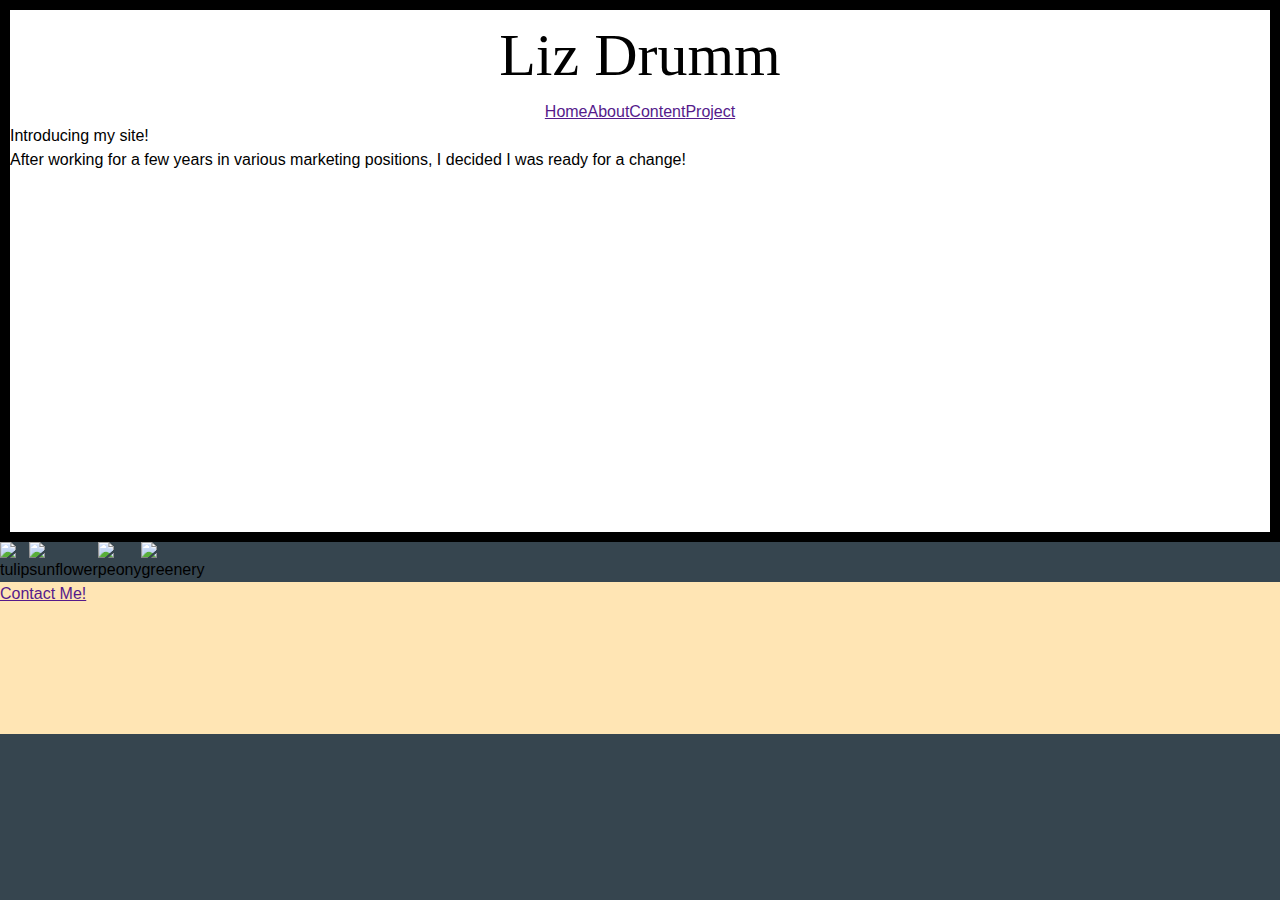
==== index.html @ a087dfec "Still building" ====
<!DOCTYPE html>
<html lang="en">
<head>
    <meta charset="UTF-8">
    <meta name="viewport" content="width=device-width, initial-scale=1.0">
    <title>Document</title>
    <link rel= "stylesheet" href ="style/index.css">

</head>
<body>
<header>
    <h1>
Liz Drumm
    </h1>
    <nav class="nav">
        <a href class = "home"> Home</a>
        <a href class = "about">About</a>
        <a href class= "content">Content</a>
        <a href class= "project">Project</a>
    </nav>
    <div class = "headerbox">
</div>
    <h2>
        Introducing my site!
    </h2>
    <p class = "into">
        After working for a few years in various marketing positions, I decided I was ready for a change!
    </p>
</div>
<div class = "toppic">
</div>
</header>

<section class = "pics">
  
    <img src= "https://image.flaticon.com/icons/svg/2918/2918004.svg" alt ="tulip">
    <img src = "https://image.flaticon.com/icons/svg/862/862857.svg" alt ="sunflower">
    <img src= "https://image.flaticon.com/icons/svg/2897/2897276.svg" alt = "peony">
    <img src ="https://image.flaticon.com/icons/svg/3090/3090490.svg" alt = "greenery">

    
</section>
<footer>

    <nav class = "socialmedia">

    </nav>
<a href class ="contact">Contact Me!</a>
</footer>
    
</body>
</html>
---- style/index.css ----
/* Add CSS styling here */

html, body, div, span, applet, object, iframe,
h1, h2, h3, h4, h5, h6, p, blockquote, pre,
a, abbr, acronym, address, big, cite, code,
del, dfn, em, img, ins, kbd, q, s, samp,
small, strike, strong, sub, sup, tt, var,
b, u, i, center,
dl, dt, dd, ol, ul, li,
fieldset, form, label, legend,
table, caption, tbody, tfoot, thead, tr, th, td,
article, aside, canvas, details, embed, 
figure, figcaption, footer, header, hgroup, 
menu, nav, output, ruby, section, summary,
time, mark, audio, video {
	margin: 0;
	padding: 0;
	border: 0;
	font-size: 100%;
	font: inherit;
	vertical-align: baseline;
}

*{
    box-sizing:border-box;
}

html{
    font-size:62.5%; 
  }

body{ 
      font-size:1.6rem;
      font-family:Arial, Helvetica, sans-serif;
      line-height: 1.5;
      background:#36454F;
  }

header{
    background:white;
    border: 10px solid black;
}

h1{
    font-family:'Times New Roman', Times, serif;
    font-size: 6rem;
    text-align: center;
}

   nav {
        display:flex;
        justify-content: center;
      }

.toppic{
    height:40vh;
    background-image: url(https://images.unsplash.com/photo-1571413666114-1e5d1f2bad15?ixlib=rb-1.2.1&ixid=eyJhcHBfaWQiOjEyMDd9&auto=format&fit=crop&w=1504&q=80);
    background-size: cover;
    background-position:center bottom;
    width:100%;
}

section{
    width: 10%
}

.pics{
    display:flex;
    justify-content: left;
    
  }


footer{
    background-color:#FFE5B4;
    padding-bottom: 10%;
}
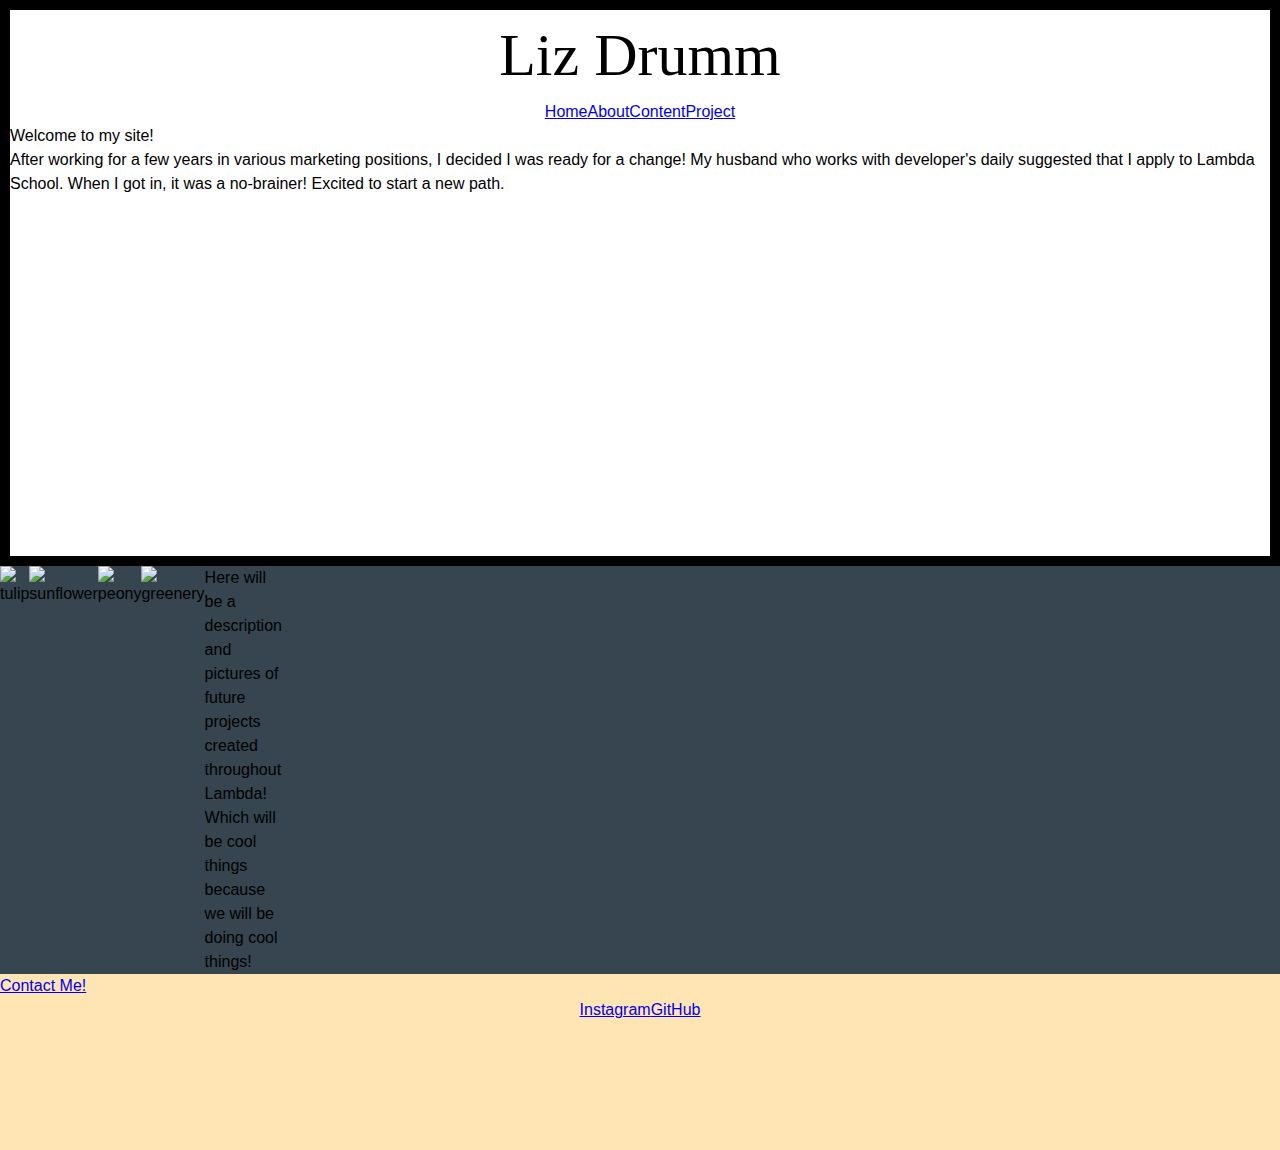
==== commit 1ee618ef: "edits to css" ====
--- a/index.html
+++ b/index.html
@@ -12,40 +12,46 @@
     <h1>
 Liz Drumm
     </h1>
-    <nav class="nav">
-        <a href class = "home"> Home</a>
-        <a href class = "about">About</a>
-        <a href class= "content">Content</a>
-        <a href class= "project">Project</a>
+    <nav class ="nav">
+        <a href ="index.html" class = "home"> Home</a>
+        <a href ="about.html"class = "about">About</a>
+        <a href ="content.html"class= "content">Content</a>
+        <a href ="projects.html"class= "project">Project</a>
+
+        
     </nav>
     <div class = "headerbox">
 </div>
     <h2>
-        Introducing my site!
+        Welcome to my site!
     </h2>
-    <p class = "into">
-        After working for a few years in various marketing positions, I decided I was ready for a change!
+    <div class = "intro">
+    <p class = "why">
+        After working for a few years in various marketing positions, I decided I was ready for a change! My husband who works with developer's daily suggested that I apply to Lambda School. When I got in, it was a no-brainer! Excited to start a new path.
     </p>
+</div>
 </div>
 <div class = "toppic">
 </div>
 </header>
 
 <section class = "pics">
-  
-    <img src= "https://image.flaticon.com/icons/svg/2918/2918004.svg" alt ="tulip">
+    <img src = "https://image.flaticon.com/icons/svg/2918/2918004.svg" alt ="tulip">
     <img src = "https://image.flaticon.com/icons/svg/862/862857.svg" alt ="sunflower">
-    <img src= "https://image.flaticon.com/icons/svg/2897/2897276.svg" alt = "peony">
+    <img src = "https://image.flaticon.com/icons/svg/2897/2897276.svg" alt = "peony">
     <img src ="https://image.flaticon.com/icons/svg/3090/3090490.svg" alt = "greenery">
-
-    
+    <p> Here will be a description and pictures of future projects <br>
+    created throughout Lambda! Which will be cool things because we will be <br> doing cool things! </p>
 </section>
 <footer>
-
+    <a href ="contact.html"class ="contact">Contact Me!</a>
     <nav class = "socialmedia">
+        <a href ="https://www.instagram.com/lizdparry/"class ="insta">Instagram</a> 
+        <a href = "www.github.com" class = "github">GitHub</a>
 
     </nav>
-<a href class ="contact">Contact Me!</a>
+    
+
 </footer>
     
 </body>
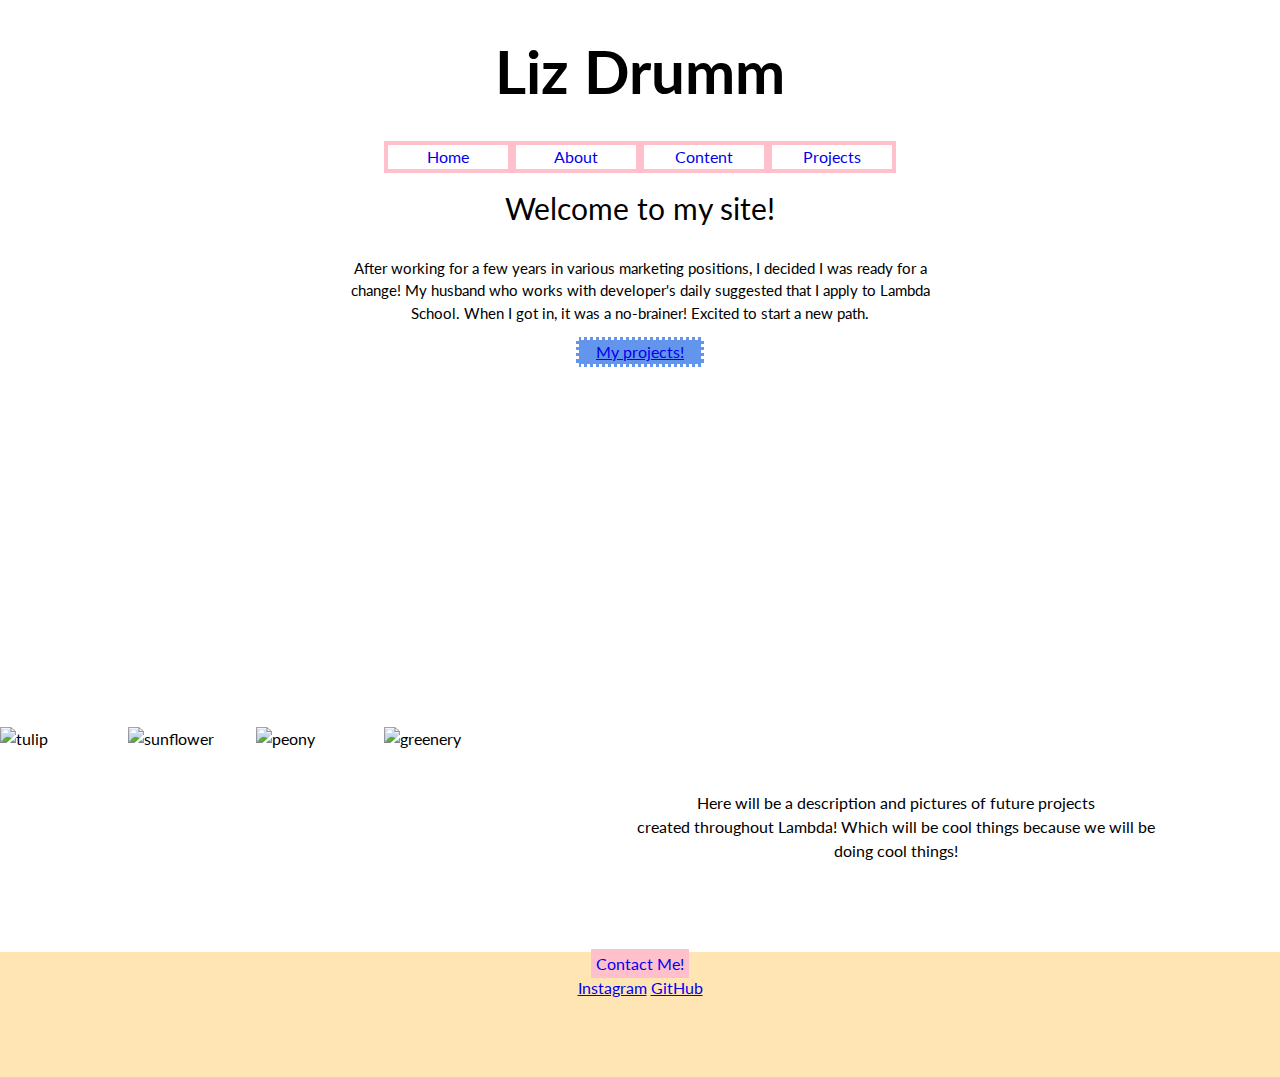
==== commit 792d713b: "More edits" ====
--- a/index.html
+++ b/index.html
@@ -1,58 +1,56 @@
-<!DOCTYPE html>
-<html lang="en">
-<head>
-    <meta charset="UTF-8">
-    <meta name="viewport" content="width=device-width, initial-scale=1.0">
-    <title>Document</title>
-    <link rel= "stylesheet" href ="style/index.css">
+    <!DOCTYPE html>
+    <html lang="en">
+    <head>
+        <meta charset="UTF-8">
+        <meta name="viewport" content="width=device-width, initial-scale=1.0">
+        <title>Document</title>
+        <link rel= "stylesheet" href ="style/index.css">
 
-</head>
-<body>
-<header>
-    <h1>
-Liz Drumm
-    </h1>
-    <nav class ="nav">
-        <a href ="index.html" class = "home"> Home</a>
-        <a href ="about.html"class = "about">About</a>
-        <a href ="content.html"class= "content">Content</a>
-        <a href ="projects.html"class= "project">Project</a>
+    </head>
+    <body>
+    <header>
+        <h1>
+    Liz Drumm
+        </h1>
+        <nav class ="nav">
+            <a href ="index.html" class = "home"> Home</a>
+            <a href ="about.html"class = "about">About</a>
+            <a href ="content.html"class= "content">Content</a>
+            <a href ="projects.html"class= "project">Projects</a>
+        </nav>
+        <div class = "headerbox">
+    </div>
+        <h2>
+            Welcome to my site!
+        </h2>
+        <div class = "intro">
+        <p class = "why">
+            After working for a few years in various marketing positions, I decided I was ready for a change! My husband who works with developer's daily suggested that I apply to Lambda School. When I got in, it was a no-brainer! Excited to start a new path.
+        </div>
+        </p>
+        <div class= "linktoprojects">
+        <a href ="projects.html"class ="project">My projects!</a>
 
-        
-    </nav>
-    <div class = "headerbox">
-</div>
-    <h2>
-        Welcome to my site!
-    </h2>
-    <div class = "intro">
-    <p class = "why">
-        After working for a few years in various marketing positions, I decided I was ready for a change! My husband who works with developer's daily suggested that I apply to Lambda School. When I got in, it was a no-brainer! Excited to start a new path.
-    </p>
-</div>
-</div>
-<div class = "toppic">
-</div>
-</header>
+    </div>
+    <div class = "toppic">
+    </div>
+    </header>
 
-<section class = "pics">
-    <img src = "https://image.flaticon.com/icons/svg/2918/2918004.svg" alt ="tulip">
-    <img src = "https://image.flaticon.com/icons/svg/862/862857.svg" alt ="sunflower">
-    <img src = "https://image.flaticon.com/icons/svg/2897/2897276.svg" alt = "peony">
-    <img src ="https://image.flaticon.com/icons/svg/3090/3090490.svg" alt = "greenery">
-    <p> Here will be a description and pictures of future projects <br>
-    created throughout Lambda! Which will be cool things because we will be <br> doing cool things! </p>
-</section>
-<footer>
-    <a href ="contact.html"class ="contact">Contact Me!</a>
-    <nav class = "socialmedia">
-        <a href ="https://www.instagram.com/lizdparry/"class ="insta">Instagram</a> 
-        <a href = "www.github.com" class = "github">GitHub</a>
+    <section class = "pics">
+        <img src = "https://image.flaticon.com/icons/svg/2918/2918004.svg" alt ="tulip">
+        <img src = "https://image.flaticon.com/icons/svg/862/862857.svg" alt ="sunflower">
+        <img src = "https://image.flaticon.com/icons/svg/2897/2897276.svg" alt = "peony">
+        <img src ="https://image.flaticon.com/icons/svg/3090/3090490.svg" alt = "greenery">
+        <p> Here will be a description and pictures of future projects <br>
+        created throughout Lambda! Which will be cool things because we will be <br> doing cool things! </p>
+    </section>
+    <footer>
+        <a href ="contact.html"class ="contact">Contact Me!</a>
+        <nav class = "socialmedia">
+            <a href ="https://www.instagram.com/lizdparry/"class ="insta">Instagram</a> 
+            <a href = "www.github.com" class = "github">GitHub</a>
 
-    </nav>
-    
-
-</footer>
-    
-</body>
-</html>+        </nav>
+    </footer>
+    </body>
+    </html>--- a/style/index.css
+++ b/style/index.css
@@ -1,4 +1,7 @@
 /* Add CSS styling here */
+
+@import url('https://fonts.googleapis.com/css2?family=Lato:wght@100;300&display=swap');
+
 
 html, body, div, span, applet, object, iframe,
 h1, h2, h3, h4, h5, h6, p, blockquote, pre,
@@ -31,26 +34,63 @@
 
 body{ 
       font-size:1.6rem;
-      font-family:Arial, Helvetica, sans-serif;
+      font-family:'lato';
       line-height: 1.5;
       background:#36454F;
   }
 
-header{
+  header{
     background:white;
-    border: 10px solid black;
+    
 }
 
 h1{
-    font-family:'Times New Roman', Times, serif;
+    font-family:'lato';
+    font-weight: bold;
     font-size: 6rem;
     text-align: center;
+    padding:2%;
+   
+   
 }
 
-   nav {
-        display:flex;
-        justify-content: center;
+.nav{
+    display:flex;
+    justify-content: center;
       }
+
+.nav a{
+    border: 4px solid pink;
+        text-decoration: none;
+        width:10%;
+        text-align: center;
+       }
+
+h2{
+    text-align:center;
+    font-size: 3rem;
+    padding:1%;
+    
+} 
+
+.why{
+    text-align:center;
+    font-size: 1.5rem;
+    width:50%;
+    margin: 0 auto;
+    padding: 1%;
+  
+}
+.linktoprojects{
+background-color:cornflowerblue;
+margin: 0 auto;
+border: 3px dotted white;
+width: 10%;
+text-decoration: none;
+color:white;
+text-align:center;
+    
+}
 
 .toppic{
     height:40vh;
@@ -60,18 +100,43 @@
     width:100%;
 }
 
-section{
-    width: 10%
-}
+
 
 .pics{
     display:flex;
-    justify-content: left;
+    justify-content: flex-start;
+    width:100%;
+    background:white;
+   
+  }
+
+  .pics p{
+      text-align:center;
+      margin: 0 auto;
+      padding-top: 5%; 
     
   }
+
+  .pics img{
+    width: 10%; 
+    height: 25vh;
+    padding: 0;
+    }
 
 
 footer{
     background-color:#FFE5B4;
-    padding-bottom: 10%;
-}+    padding-bottom: 6%;
+    text-align:center;   
+    
+}
+
+.contact{
+    text-decoration: none;
+    border: 5px solid pink;
+    background: pink;
+    margin: 0 auto;
+    width:40%;
+   
+}
+
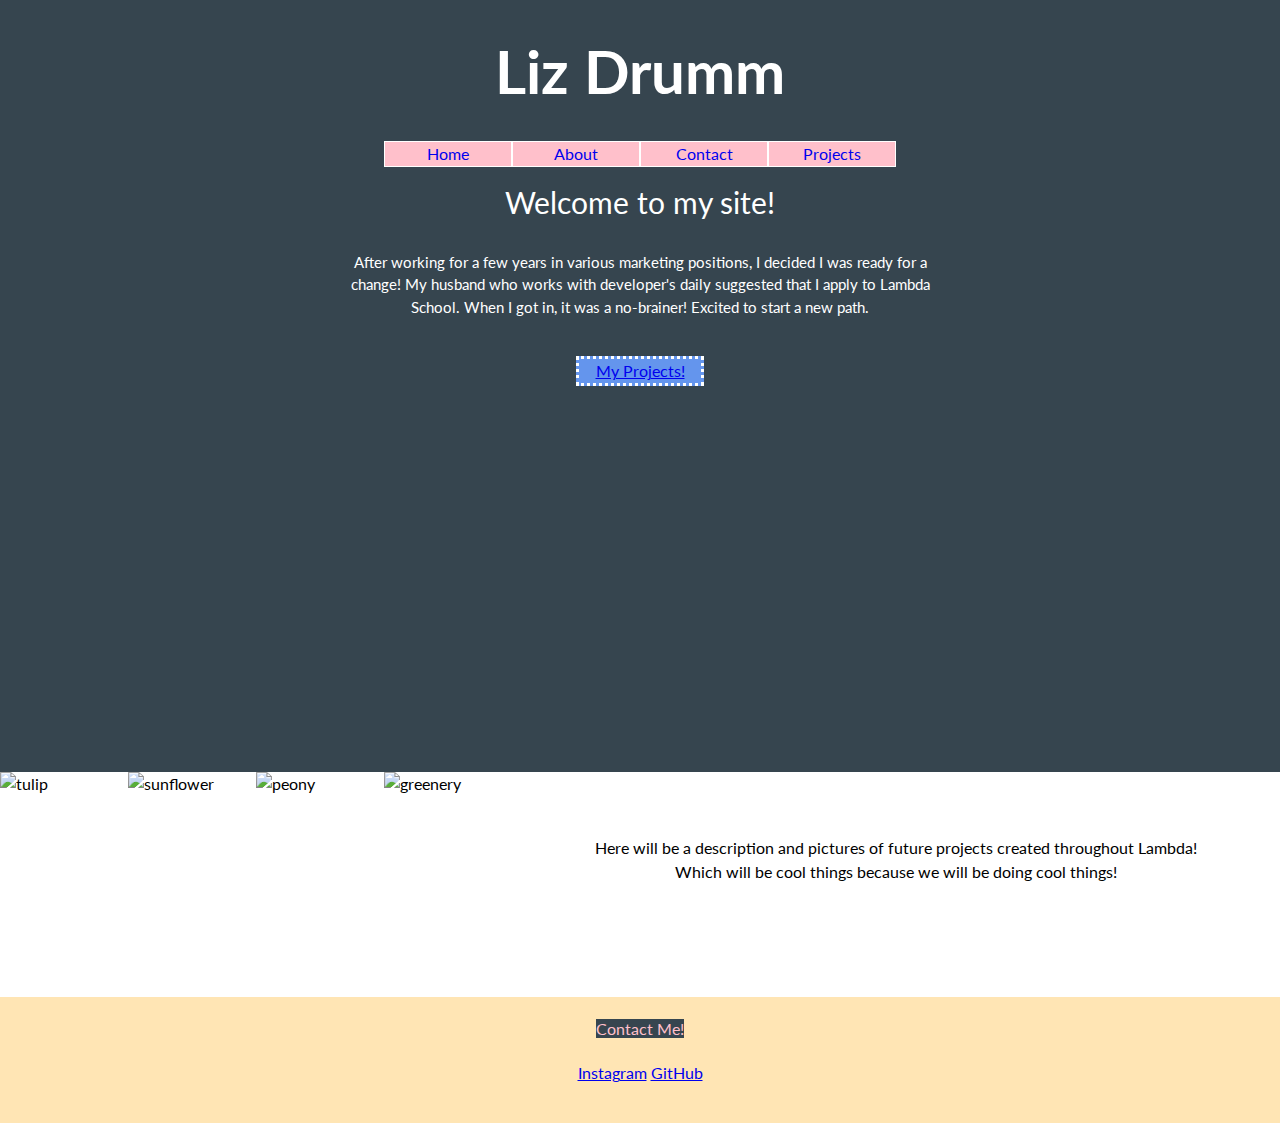
==== commit db0a2d74: "Added media queries and working on accessibility" ====
--- a/index.html
+++ b/index.html
@@ -15,7 +15,7 @@
         <nav class ="nav">
             <a href ="index.html" class = "home"> Home</a>
             <a href ="about.html"class = "about">About</a>
-            <a href ="content.html"class= "content">Content</a>
+            <a href ="contact.html"class= "contact1">Contact</a>
             <a href ="projects.html"class= "project">Projects</a>
         </nav>
         <div class = "headerbox">
@@ -29,10 +29,10 @@
         </div>
         </p>
         <div class= "linktoprojects">
-        <a href ="projects.html"class ="project">My projects!</a>
+        <a href ="projects.html"class ="project">My Projects!</a>
 
     </div>
-    <div class = "toppic">
+    <div class = "toppic" alt= "field-of-flowers";>
     </div>
     </header>
 
@@ -41,15 +41,15 @@
         <img src = "https://image.flaticon.com/icons/svg/862/862857.svg" alt ="sunflower">
         <img src = "https://image.flaticon.com/icons/svg/2897/2897276.svg" alt = "peony">
         <img src ="https://image.flaticon.com/icons/svg/3090/3090490.svg" alt = "greenery">
-        <p> Here will be a description and pictures of future projects <br>
-        created throughout Lambda! Which will be cool things because we will be <br> doing cool things! </p>
+        <p> Here will be a description and pictures of future projects 
+        created throughout Lambda! <br> Which will be cool things because we will be doing cool things! </p>
     </section>
+
     <footer>
         <a href ="contact.html"class ="contact">Contact Me!</a>
         <nav class = "socialmedia">
             <a href ="https://www.instagram.com/lizdparry/"class ="insta">Instagram</a> 
             <a href = "www.github.com" class = "github">GitHub</a>
-
         </nav>
     </footer>
     </body>
--- a/style/index.css
+++ b/style/index.css
@@ -24,119 +24,180 @@
 	vertical-align: baseline;
 }
 
-*{
-    box-sizing:border-box;
-}
-
-html{
-    font-size:62.5%; 
-  }
-
-body{ 
-      font-size:1.6rem;
-      font-family:'lato';
-      line-height: 1.5;
-      background:#36454F;
-  }
-
-  header{
-    background:white;
-    
-}
-
-h1{
-    font-family:'lato';
-    font-weight: bold;
-    font-size: 6rem;
-    text-align: center;
-    padding:2%;
-   
-   
-}
-
-.nav{
-    display:flex;
-    justify-content: center;
+    *{
+        box-sizing:border-box;
+    }
+
+    html{
+        font-size:62.5%; 
+    }
+
+    body{ 
+        font-size:1.6rem;
+        font-family:'lato';
+        line-height: 1.5;
+    }
+
+    header{
+        background:#36454F;
+
+    }
+
+    h1{
+        font-family:'lato';
+        font-weight: bold;
+        font-size: 6rem;
+        text-align: center;
+        padding:2%;
+        color:white;
+    
+    }
+
+    .nav{
+        display:flex;
+        justify-content: center;
+    }
+
+    .nav a{
+        border: 1px solid white;
+            text-decoration: none;
+            width:10%;
+            text-align: center;
+            background-color:pink;
+    }
+
+    h2{
+        text-align:center;
+        font-size: 3rem;
+        padding:1%; 
+        color:white;
+    } 
+
+    .why{
+        text-align:center;
+        font-size: 1.5rem;
+        width:50%;
+        margin: 0 auto;
+        padding: 1%;
+        color:white;
+    }
+
+    .linktoprojects{
+    background-color:cornflowerblue;
+    margin: 2% auto;
+    border: 3px dotted white;
+    width: 10%;
+    text-align:center;
+    }
+
+    .toppic{
+        height:40vh;
+        background-image: url(https://images.unsplash.com/photo-1571413666114-1e5d1f2bad15?ixlib=rb-1.2.1&ixid=eyJhcHBfaWQiOjEyMDd9&auto=format&fit=crop&w=1504&q=80);
+        background-size: cover;
+        background-position:center bottom;
+        width:100%;
+    }
+
+    .pics{
+        display:flex;
+        justify-content: flex-start;
+        width:100%;
+        background:white;
+    }
+
+    .pics p{
+        text-align:center;
+        margin: 0 auto;
+        padding-top: 5%; 
+    }
+
+    .pics img{
+        width: 10%; 
+        height: 25vh;
+        padding: 0;
+        display:flex;
+    
+    }
+
+
+    footer{
+        background-color:#FFE5B4;
+        padding-bottom: 3%;
+        text-align:center;   
+        
+    }
+
+    .contact{
+        text-decoration: none;
+        color:pink;
+        background:#36454F;
+        margin: 0 auto;
+        width:60%;
+        line-height: 4;
+        margin-bottom:0;
+    
+    }
+
+ /*media queries */
+
+ @media(max-width:800px){
+
+.toppic{
+    height:25vh;
+}
+.linktoprojects{
+    width:15%;
+}
+
+.pics p{
+    width:35%;
+    margin-bottom: 1%;
+    padding: 2%;
+}
+
+.pics img{
+    width:15%;
+}
+ }
+
+ @media(max-width:500px){
+
+    .nav{
+        flex-direction:column;
+          align-items:center;
+    }
+
+    .nav a {
+        width:20%;
+    }
+    .why{
+        width:70%;
+        margin-bottom: 2%;
+    }
+
+    .linktoprojects{
+        display:none;
+    }
+
+  .pics{
+        flex-wrap:wrap;
+       justify-content: center;
       }
-
-.nav a{
-    border: 4px solid pink;
-        text-decoration: none;
-        width:10%;
-        text-align: center;
-       }
-
-h2{
-    text-align:center;
-    font-size: 3rem;
-    padding:1%;
-    
-} 
-
-.why{
-    text-align:center;
-    font-size: 1.5rem;
-    width:50%;
-    margin: 0 auto;
-    padding: 1%;
-  
-}
-.linktoprojects{
-background-color:cornflowerblue;
-margin: 0 auto;
-border: 3px dotted white;
-width: 10%;
-text-decoration: none;
-color:white;
-text-align:center;
-    
-}
-
-.toppic{
-    height:40vh;
-    background-image: url(https://images.unsplash.com/photo-1571413666114-1e5d1f2bad15?ixlib=rb-1.2.1&ixid=eyJhcHBfaWQiOjEyMDd9&auto=format&fit=crop&w=1504&q=80);
-    background-size: cover;
-    background-position:center bottom;
-    width:100%;
-}
-
-
-
-.pics{
-    display:flex;
-    justify-content: flex-start;
-    width:100%;
-    background:white;
-   
-  }
-
-  .pics p{
-      text-align:center;
-      margin: 0 auto;
-      padding-top: 5%; 
-    
-  }
-
-  .pics img{
-    width: 10%; 
-    height: 25vh;
-    padding: 0;
-    }
-
-
-footer{
-    background-color:#FFE5B4;
-    padding-bottom: 6%;
-    text-align:center;   
-    
-}
-
-.contact{
-    text-decoration: none;
-    border: 5px solid pink;
-    background: pink;
-    margin: 0 auto;
-    width:40%;
-   
-}
-
+    
+    .pics img{
+        margin-top: 2%;
+        margin-bottom: 2%;
+        width: 35%;
+        height: 20vh;
+
+    }
+
+    .socialmedia{
+        display:none;
+    }
+
+    .contact{
+        line-height: 6;
+    }
+
+ }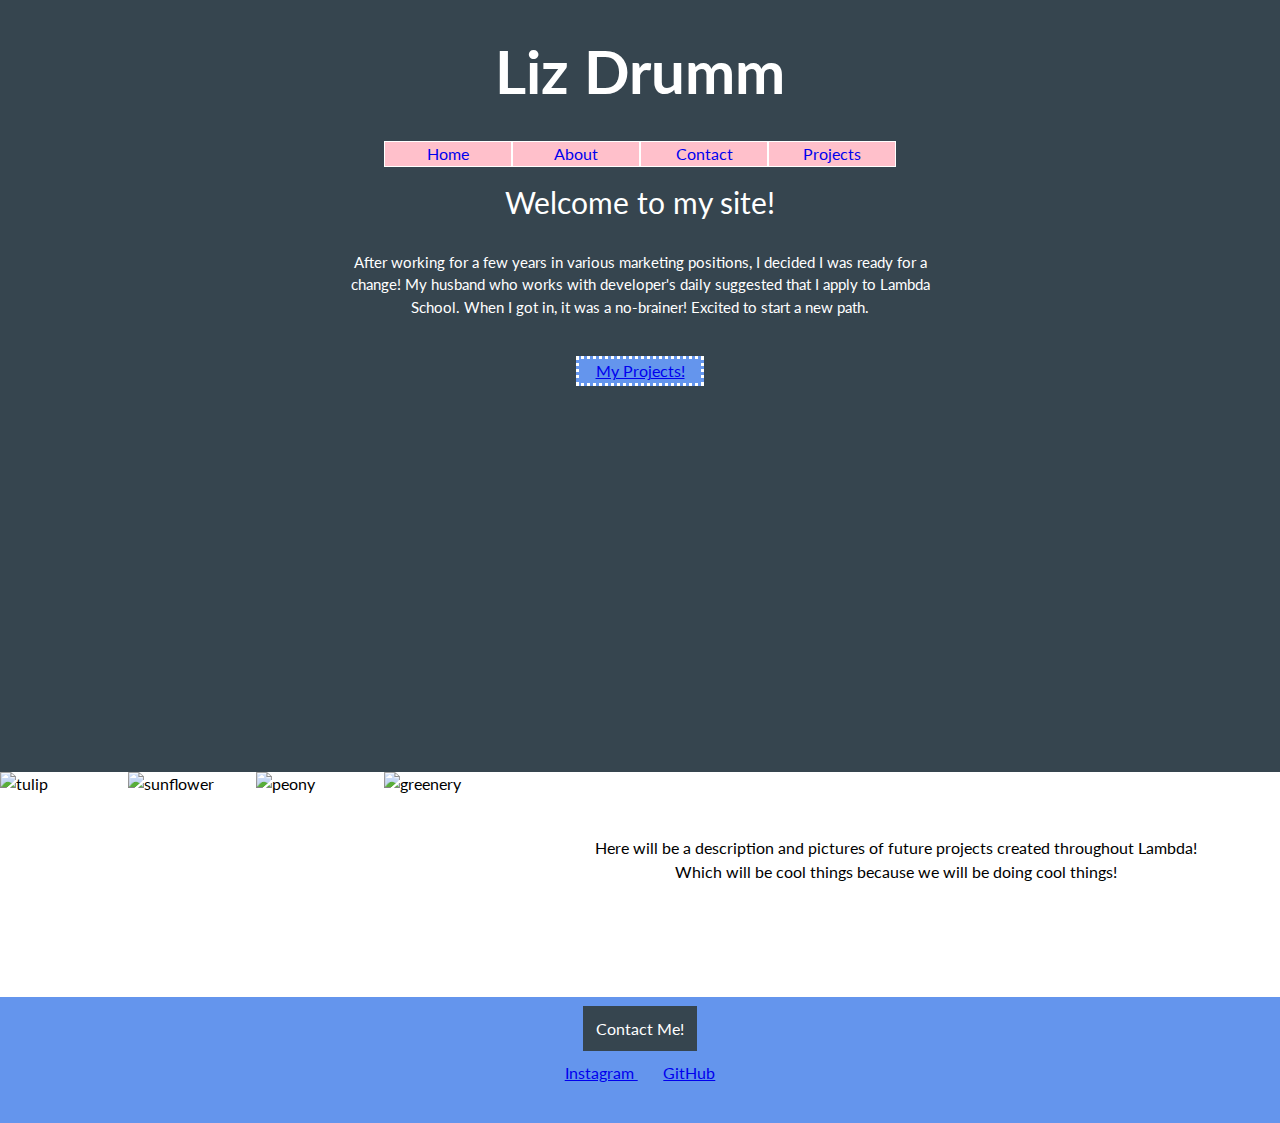
==== commit 0193fca4: "edits" ====
--- a/index.html
+++ b/index.html
@@ -1,56 +1,69 @@
-    <!DOCTYPE html>
-    <html lang="en">
-    <head>
-        <meta charset="UTF-8">
-        <meta name="viewport" content="width=device-width, initial-scale=1.0">
-        <title>Document</title>
-        <link rel= "stylesheet" href ="style/index.css">
+<!DOCTYPE html>
+<html lang="en">
+  <head>
+    <meta charset="UTF-8" />
+    <meta name="viewport" content="width=device-width, initial-scale=1.0" />
+    <title>Document</title>
+    <link rel="stylesheet" href="style/index.css" />
+  </head>
+  <body>
+    <header>
+      <h1>
+         Liz Drumm
+      </h1>
+      <nav class="nav">
+        <a href="index.html" class="home"> Home</a>
+        <a href="about.html" class="about">About</a>
+        <a href="contact.html" class="contact1">Contact</a>
+        <a href="projects.html" class="project">Projects</a>
+      </nav>
 
-    </head>
-    <body>
-    <header>
-        <h1>
-    Liz Drumm
-        </h1>
-        <nav class ="nav">
-            <a href ="index.html" class = "home"> Home</a>
-            <a href ="about.html"class = "about">About</a>
-            <a href ="contact.html"class= "contact1">Contact</a>
-            <a href ="projects.html"class= "project">Projects</a>
-        </nav>
-        <div class = "headerbox">
-    </div>
-        <h2>
-            Welcome to my site!
-        </h2>
-        <div class = "intro">
-        <p class = "why">
-            After working for a few years in various marketing positions, I decided I was ready for a change! My husband who works with developer's daily suggested that I apply to Lambda School. When I got in, it was a no-brainer! Excited to start a new path.
-        </div>
-        </p>
-        <div class= "linktoprojects">
-        <a href ="projects.html"class ="project">My Projects!</a>
-
-    </div>
-    <div class = "toppic" alt= "field-of-flowers";>
-    </div>
+      <h2>
+        Welcome to my site!
+      </h2>
+      <p class="why">
+        After working for a few years in various marketing positions, I decided
+        I was ready for a change! My husband who works with developer's daily
+        suggested that I apply to Lambda School. When I got in, it was a
+        no-brainer! Excited to start a new path.
+      </p>
+      <div class= "linktoprojects">
+        <a href="projects.html" class="project">My Projects!</a>
+      </div>
+      <div class= "toppic" alt="field-of-flowers"></div>
     </header>
 
-    <section class = "pics">
-        <img src = "https://image.flaticon.com/icons/svg/2918/2918004.svg" alt ="tulip">
-        <img src = "https://image.flaticon.com/icons/svg/862/862857.svg" alt ="sunflower">
-        <img src = "https://image.flaticon.com/icons/svg/2897/2897276.svg" alt = "peony">
-        <img src ="https://image.flaticon.com/icons/svg/3090/3090490.svg" alt = "greenery">
-        <p> Here will be a description and pictures of future projects 
-        created throughout Lambda! <br> Which will be cool things because we will be doing cool things! </p>
+    <section class="pics">
+      <img
+        src="https://image.flaticon.com/icons/svg/2918/2918004.svg"
+        alt="tulip"
+      />
+      <img
+        src="https://image.flaticon.com/icons/svg/862/862857.svg"
+        alt="sunflower"
+      />
+      <img
+        src="https://image.flaticon.com/icons/svg/2897/2897276.svg"
+        alt="peony"
+      />
+      <img
+        src="https://image.flaticon.com/icons/svg/3090/3090490.svg"
+        alt="greenery"
+      />
+      <p>
+        Here will be a description and pictures of future projects created
+        throughout Lambda! <br />
+        Which will be cool things because we will be doing cool things!
+      </p>
     </section>
 
     <footer>
-        <a href ="contact.html"class ="contact">Contact Me!</a>
-        <nav class = "socialmedia">
-            <a href ="https://www.instagram.com/lizdparry/"class ="insta">Instagram</a> 
-            <a href = "www.github.com" class = "github">GitHub</a>
-        </nav>
+      <a href="contact.html" class="contact">Contact Me!</a>
+      <nav class="socialmedia">
+        <a href="https://www.instagram.com/lizdparry/" class="insta">Instagram
+        </a>
+        <a href="www.github.com" class="github">GitHub</a>
+      </nav>
     </footer>
-    </body>
-    </html>+  </body>
+</html>
--- a/style/index.css
+++ b/style/index.css
@@ -121,7 +121,7 @@
 
 
     footer{
-        background-color:#FFE5B4;
+        background-color:cornflowerblue;
         padding-bottom: 3%;
         text-align:center;   
         
@@ -129,13 +129,17 @@
 
     .contact{
         text-decoration: none;
-        color:pink;
+        color:white;
         background:#36454F;
         margin: 0 auto;
         width:60%;
         line-height: 4;
         margin-bottom:0;
-    
+        padding: 1%;
+    }
+
+    .insta, .github{
+        margin:1%;
     }
 
  /*media queries */
@@ -189,7 +193,10 @@
         margin-bottom: 2%;
         width: 35%;
         height: 20vh;
-
+    }
+
+    .pics p{
+        width: 80%;
     }
 
     .socialmedia{
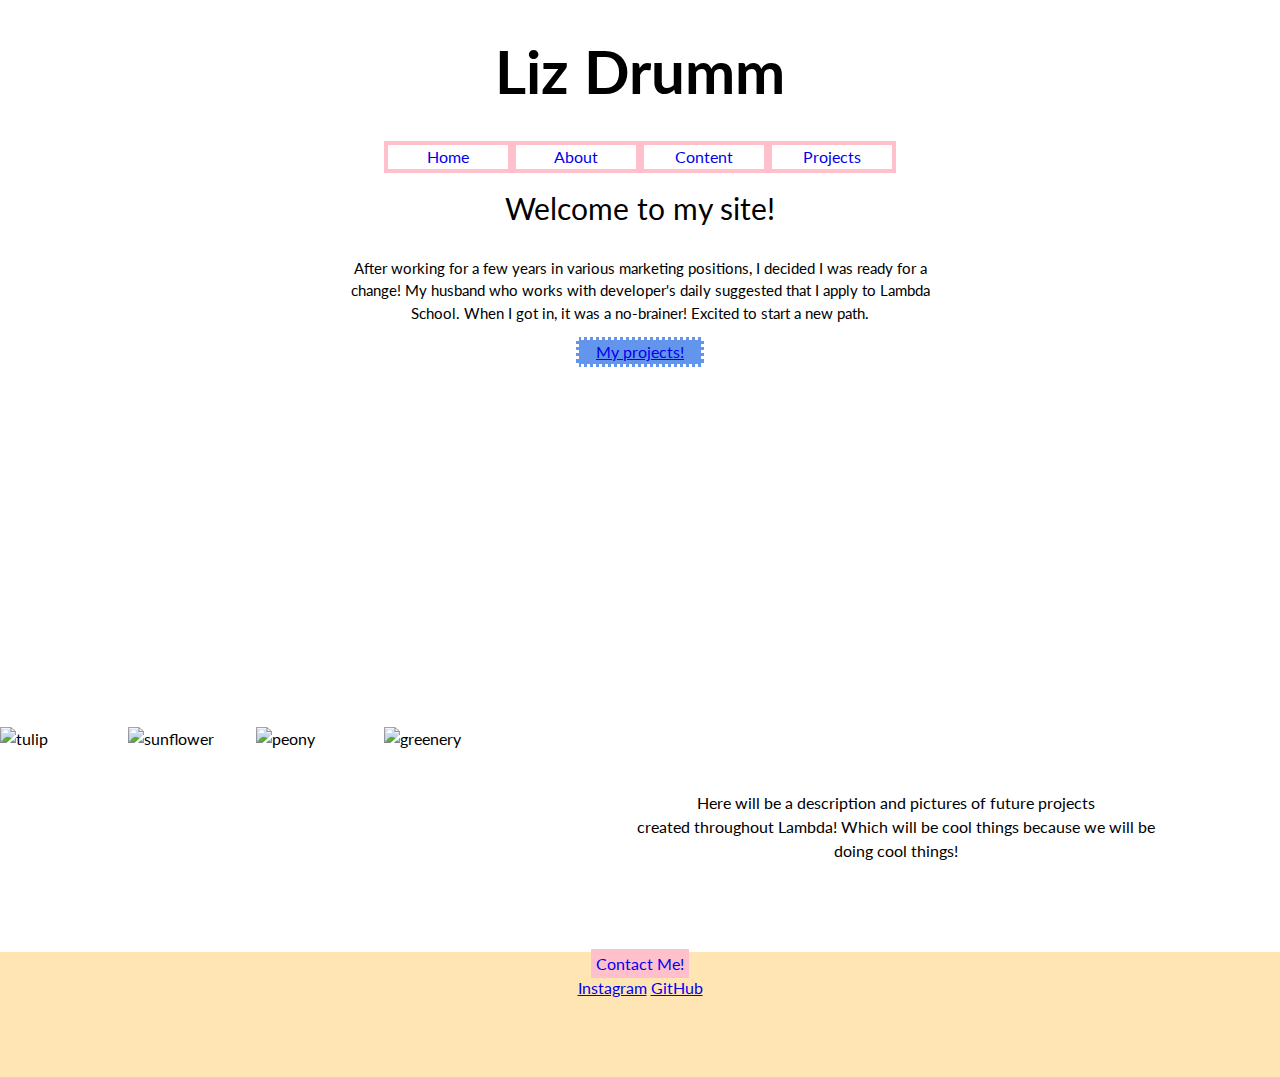
==== commit c7dcb0c8: "Merge 98bd8f9c3bc1ab671a17c5ff37e2e1b6f33cf393 into e7f3d872b251ee4fbe9ee0edaa4b83c14037cba2" ====
--- a/index.html
+++ b/index.html
@@ -1,69 +1,56 @@
-<!DOCTYPE html>
-<html lang="en">
-  <head>
-    <meta charset="UTF-8" />
-    <meta name="viewport" content="width=device-width, initial-scale=1.0" />
-    <title>Document</title>
-    <link rel="stylesheet" href="style/index.css" />
-  </head>
-  <body>
+    <!DOCTYPE html>
+    <html lang="en">
+    <head>
+        <meta charset="UTF-8">
+        <meta name="viewport" content="width=device-width, initial-scale=1.0">
+        <title>Document</title>
+        <link rel= "stylesheet" href ="style/index.css">
+
+    </head>
+    <body>
     <header>
-      <h1>
-         Liz Drumm
-      </h1>
-      <nav class="nav">
-        <a href="index.html" class="home"> Home</a>
-        <a href="about.html" class="about">About</a>
-        <a href="contact.html" class="contact1">Contact</a>
-        <a href="projects.html" class="project">Projects</a>
-      </nav>
+        <h1>
+    Liz Drumm
+        </h1>
+        <nav class ="nav">
+            <a href ="index.html" class = "home"> Home</a>
+            <a href ="about.html"class = "about">About</a>
+            <a href ="content.html"class= "content">Content</a>
+            <a href ="projects.html"class= "project">Projects</a>
+        </nav>
+        <div class = "headerbox">
+    </div>
+        <h2>
+            Welcome to my site!
+        </h2>
+        <div class = "intro">
+        <p class = "why">
+            After working for a few years in various marketing positions, I decided I was ready for a change! My husband who works with developer's daily suggested that I apply to Lambda School. When I got in, it was a no-brainer! Excited to start a new path.
+        </div>
+        </p>
+        <div class= "linktoprojects">
+        <a href ="projects.html"class ="project">My projects!</a>
 
-      <h2>
-        Welcome to my site!
-      </h2>
-      <p class="why">
-        After working for a few years in various marketing positions, I decided
-        I was ready for a change! My husband who works with developer's daily
-        suggested that I apply to Lambda School. When I got in, it was a
-        no-brainer! Excited to start a new path.
-      </p>
-      <div class= "linktoprojects">
-        <a href="projects.html" class="project">My Projects!</a>
-      </div>
-      <div class= "toppic" alt="field-of-flowers"></div>
+    </div>
+    <div class = "toppic">
+    </div>
     </header>
 
-    <section class="pics">
-      <img
-        src="https://image.flaticon.com/icons/svg/2918/2918004.svg"
-        alt="tulip"
-      />
-      <img
-        src="https://image.flaticon.com/icons/svg/862/862857.svg"
-        alt="sunflower"
-      />
-      <img
-        src="https://image.flaticon.com/icons/svg/2897/2897276.svg"
-        alt="peony"
-      />
-      <img
-        src="https://image.flaticon.com/icons/svg/3090/3090490.svg"
-        alt="greenery"
-      />
-      <p>
-        Here will be a description and pictures of future projects created
-        throughout Lambda! <br />
-        Which will be cool things because we will be doing cool things!
-      </p>
+    <section class = "pics">
+        <img src = "https://image.flaticon.com/icons/svg/2918/2918004.svg" alt ="tulip">
+        <img src = "https://image.flaticon.com/icons/svg/862/862857.svg" alt ="sunflower">
+        <img src = "https://image.flaticon.com/icons/svg/2897/2897276.svg" alt = "peony">
+        <img src ="https://image.flaticon.com/icons/svg/3090/3090490.svg" alt = "greenery">
+        <p> Here will be a description and pictures of future projects <br>
+        created throughout Lambda! Which will be cool things because we will be <br> doing cool things! </p>
     </section>
+    <footer>
+        <a href ="contact.html"class ="contact">Contact Me!</a>
+        <nav class = "socialmedia">
+            <a href ="https://www.instagram.com/lizdparry/"class ="insta">Instagram</a> 
+            <a href = "www.github.com" class = "github">GitHub</a>
 
-    <footer>
-      <a href="contact.html" class="contact">Contact Me!</a>
-      <nav class="socialmedia">
-        <a href="https://www.instagram.com/lizdparry/" class="insta">Instagram
-        </a>
-        <a href="www.github.com" class="github">GitHub</a>
-      </nav>
+        </nav>
     </footer>
-  </body>
-</html>
+    </body>
+    </html>--- a/style/index.css
+++ b/style/index.css
@@ -36,11 +36,11 @@
         font-size:1.6rem;
         font-family:'lato';
         line-height: 1.5;
+        background:#36454F;
     }
 
     header{
-        background:#36454F;
-
+        background:white;
     }
 
     h1{
@@ -49,7 +49,6 @@
         font-size: 6rem;
         text-align: center;
         padding:2%;
-        color:white;
     
     }
 
@@ -59,18 +58,16 @@
     }
 
     .nav a{
-        border: 1px solid white;
+        border: 4px solid pink;
             text-decoration: none;
             width:10%;
             text-align: center;
-            background-color:pink;
     }
 
     h2{
         text-align:center;
         font-size: 3rem;
         padding:1%; 
-        color:white;
     } 
 
     .why{
@@ -79,12 +76,11 @@
         width:50%;
         margin: 0 auto;
         padding: 1%;
-        color:white;
     }
 
     .linktoprojects{
     background-color:cornflowerblue;
-    margin: 2% auto;
+    margin: 0 auto;
     border: 3px dotted white;
     width: 10%;
     text-align:center;
@@ -97,6 +93,8 @@
         background-position:center bottom;
         width:100%;
     }
+
+
 
     .pics{
         display:flex;
@@ -115,96 +113,21 @@
         width: 10%; 
         height: 25vh;
         padding: 0;
-        display:flex;
-    
     }
 
 
     footer{
-        background-color:cornflowerblue;
-        padding-bottom: 3%;
+        background-color:#FFE5B4;
+        padding-bottom: 6%;
         text-align:center;   
-        
     }
 
     .contact{
         text-decoration: none;
-        color:white;
-        background:#36454F;
+        border: 5px solid pink;
+        background: pink;
         margin: 0 auto;
-        width:60%;
-        line-height: 4;
-        margin-bottom:0;
-        padding: 1%;
+        width:40%;
+    
     }
 
-    .insta, .github{
-        margin:1%;
-    }
-
- /*media queries */
-
- @media(max-width:800px){
-
-.toppic{
-    height:25vh;
-}
-.linktoprojects{
-    width:15%;
-}
-
-.pics p{
-    width:35%;
-    margin-bottom: 1%;
-    padding: 2%;
-}
-
-.pics img{
-    width:15%;
-}
- }
-
- @media(max-width:500px){
-
-    .nav{
-        flex-direction:column;
-          align-items:center;
-    }
-
-    .nav a {
-        width:20%;
-    }
-    .why{
-        width:70%;
-        margin-bottom: 2%;
-    }
-
-    .linktoprojects{
-        display:none;
-    }
-
-  .pics{
-        flex-wrap:wrap;
-       justify-content: center;
-      }
-    
-    .pics img{
-        margin-top: 2%;
-        margin-bottom: 2%;
-        width: 35%;
-        height: 20vh;
-    }
-
-    .pics p{
-        width: 80%;
-    }
-
-    .socialmedia{
-        display:none;
-    }
-
-    .contact{
-        line-height: 6;
-    }
-
- }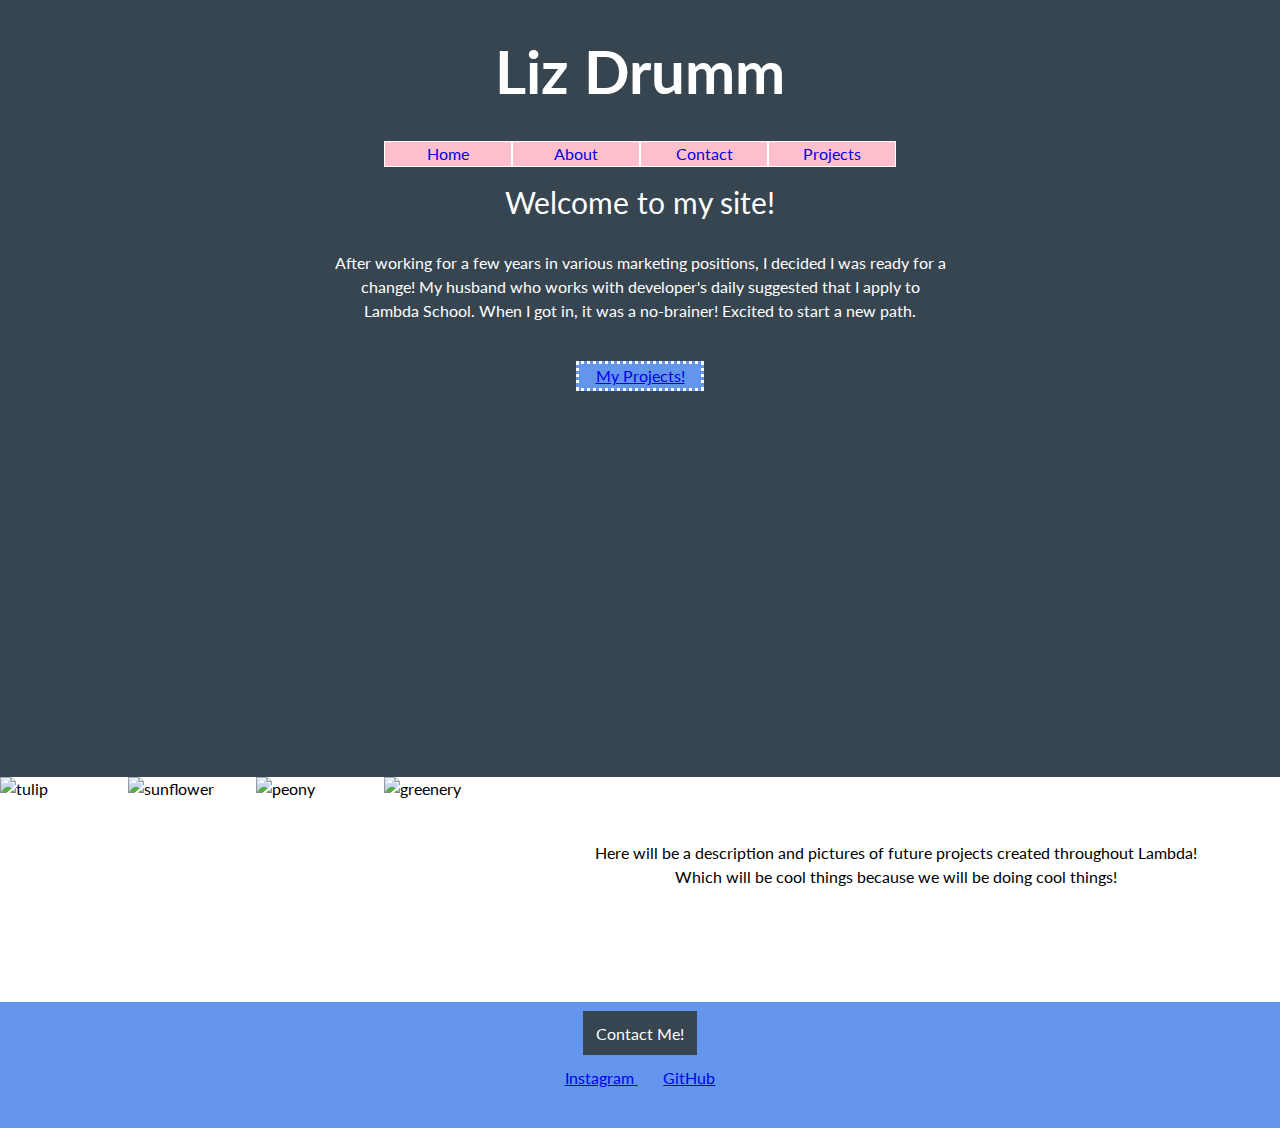
==== commit 4587724f: "Merge de9b07f5fbd81a2aa0e61b7adb05a1dd169ed6f0 into e7f3d872b251ee4fbe9ee0edaa4b83c14037cba2" ====
--- a/index.html
+++ b/index.html
@@ -1,56 +1,69 @@
-    <!DOCTYPE html>
-    <html lang="en">
-    <head>
-        <meta charset="UTF-8">
-        <meta name="viewport" content="width=device-width, initial-scale=1.0">
-        <title>Document</title>
-        <link rel= "stylesheet" href ="style/index.css">
+<!DOCTYPE html>
+<html lang="en">
+  <head>
+    <meta charset="UTF-8" />
+    <meta name="viewport" content="width=device-width, initial-scale=1.0" />
+    <title>Document</title>
+    <link rel="stylesheet" href="style/index.css" />
+  </head>
+  <body>
+    <header>
+      <h1>
+         Liz Drumm
+      </h1>
+      <nav class="nav">
+        <a href="index.html" class="home"> Home</a>
+        <a href="about.html" class="about">About</a>
+        <a href="contact.html" class="contact1">Contact</a>
+        <a href="projects.html" class="project">Projects</a>
+      </nav>
 
-    </head>
-    <body>
-    <header>
-        <h1>
-    Liz Drumm
-        </h1>
-        <nav class ="nav">
-            <a href ="index.html" class = "home"> Home</a>
-            <a href ="about.html"class = "about">About</a>
-            <a href ="content.html"class= "content">Content</a>
-            <a href ="projects.html"class= "project">Projects</a>
-        </nav>
-        <div class = "headerbox">
-    </div>
-        <h2>
-            Welcome to my site!
-        </h2>
-        <div class = "intro">
-        <p class = "why">
-            After working for a few years in various marketing positions, I decided I was ready for a change! My husband who works with developer's daily suggested that I apply to Lambda School. When I got in, it was a no-brainer! Excited to start a new path.
-        </div>
-        </p>
-        <div class= "linktoprojects">
-        <a href ="projects.html"class ="project">My projects!</a>
-
-    </div>
-    <div class = "toppic">
-    </div>
+      <h2>
+        Welcome to my site!
+      </h2>
+      <p class="why">
+        After working for a few years in various marketing positions, I decided
+        I was ready for a change! My husband who works with developer's daily
+        suggested that I apply to Lambda School. When I got in, it was a
+        no-brainer! Excited to start a new path.
+      </p>
+      <div class= "linktoprojects">
+        <a href="projects.html" class="project">My Projects!</a>
+      </div>
+      <div class= "toppic" alt="field-of-flowers"></div>
     </header>
 
-    <section class = "pics">
-        <img src = "https://image.flaticon.com/icons/svg/2918/2918004.svg" alt ="tulip">
-        <img src = "https://image.flaticon.com/icons/svg/862/862857.svg" alt ="sunflower">
-        <img src = "https://image.flaticon.com/icons/svg/2897/2897276.svg" alt = "peony">
-        <img src ="https://image.flaticon.com/icons/svg/3090/3090490.svg" alt = "greenery">
-        <p> Here will be a description and pictures of future projects <br>
-        created throughout Lambda! Which will be cool things because we will be <br> doing cool things! </p>
+    <section class="pics">
+      <img
+        src="https://image.flaticon.com/icons/svg/2918/2918004.svg"
+        alt="tulip"
+      />
+      <img
+        src="https://image.flaticon.com/icons/svg/862/862857.svg"
+        alt="sunflower"
+      />
+      <img
+        src="https://image.flaticon.com/icons/svg/2897/2897276.svg"
+        alt="peony"
+      />
+      <img
+        src="https://image.flaticon.com/icons/svg/3090/3090490.svg"
+        alt="greenery"
+      />
+      <p>
+        Here will be a description and pictures of future projects created
+        throughout Lambda! <br />
+        Which will be cool things because we will be doing cool things!
+      </p>
     </section>
+
     <footer>
-        <a href ="contact.html"class ="contact">Contact Me!</a>
-        <nav class = "socialmedia">
-            <a href ="https://www.instagram.com/lizdparry/"class ="insta">Instagram</a> 
-            <a href = "www.github.com" class = "github">GitHub</a>
-
-        </nav>
+      <a href="contact.html" class="contact">Contact Me!</a>
+      <nav class="socialmedia">
+        <a href="https://www.instagram.com/lizdparry/" class="insta">Instagram
+        </a>
+        <a href="www.github.com" class="github">GitHub</a>
+      </nav>
     </footer>
-    </body>
-    </html>+  </body>
+</html>
--- a/style/index.css
+++ b/style/index.css
@@ -36,11 +36,10 @@
         font-size:1.6rem;
         font-family:'lato';
         line-height: 1.5;
+    }
+
+    header{
         background:#36454F;
-    }
-
-    header{
-        background:white;
     }
 
     h1{
@@ -49,7 +48,7 @@
         font-size: 6rem;
         text-align: center;
         padding:2%;
-    
+        color:white;
     }
 
     .nav{
@@ -58,29 +57,31 @@
     }
 
     .nav a{
-        border: 4px solid pink;
+        border: 1px solid white;
             text-decoration: none;
             width:10%;
             text-align: center;
+            background-color:pink;
     }
 
     h2{
         text-align:center;
         font-size: 3rem;
         padding:1%; 
+        color:white;
     } 
 
     .why{
         text-align:center;
-        font-size: 1.5rem;
         width:50%;
         margin: 0 auto;
         padding: 1%;
+        color:white;
     }
 
     .linktoprojects{
     background-color:cornflowerblue;
-    margin: 0 auto;
+    margin: 2% auto;
     border: 3px dotted white;
     width: 10%;
     text-align:center;
@@ -94,8 +95,6 @@
         width:100%;
     }
 
-
-
     .pics{
         display:flex;
         justify-content: flex-start;
@@ -113,21 +112,96 @@
         width: 10%; 
         height: 25vh;
         padding: 0;
+        display:flex;
+    
     }
 
 
     footer{
-        background-color:#FFE5B4;
-        padding-bottom: 6%;
+        background-color:cornflowerblue;
+        padding-bottom: 3%;
         text-align:center;   
+        
     }
 
     .contact{
         text-decoration: none;
-        border: 5px solid pink;
-        background: pink;
+        color:white;
+        background:#36454F;
         margin: 0 auto;
-        width:40%;
+        width:60%;
+        line-height: 4;
+        margin-bottom:0;
+        padding: 1%;
+    }
+
+    .insta, .github{
+        margin:1%;
+    }
+
+ /*media queries */
+
+ @media(max-width:800px){
+
+.toppic{
+    height:25vh;
+}
+.linktoprojects{
+    width:15%;
+}
+
+.pics p{
+    width:35%;
+    margin-bottom: 1%;
+    padding: 2%;
+}
+
+.pics img{
+    width:15%;
+}
+ }
+
+ @media(max-width:500px){
+
+    .nav{
+        flex-direction:column;
+          align-items:center;
+    }
+
+    .nav a {
+        width:20%;
+    }
+    .why{
+        width:70%;
+        margin-bottom: 2%;
+    }
+
+    .linktoprojects{
+        display:none;
+    }
+
+  .pics{
+        flex-wrap:wrap;
+       justify-content: center;
+      }
     
-    }
-
+    .pics img{
+        margin-top: 2%;
+        margin-bottom: 2%;
+        width: 35%;
+        height: 20vh;
+    }
+
+    .pics p{
+        width: 80%;
+    }
+
+    .socialmedia{
+        display:none;
+    }
+
+    .contact{
+        line-height: 6;
+    }
+
+ }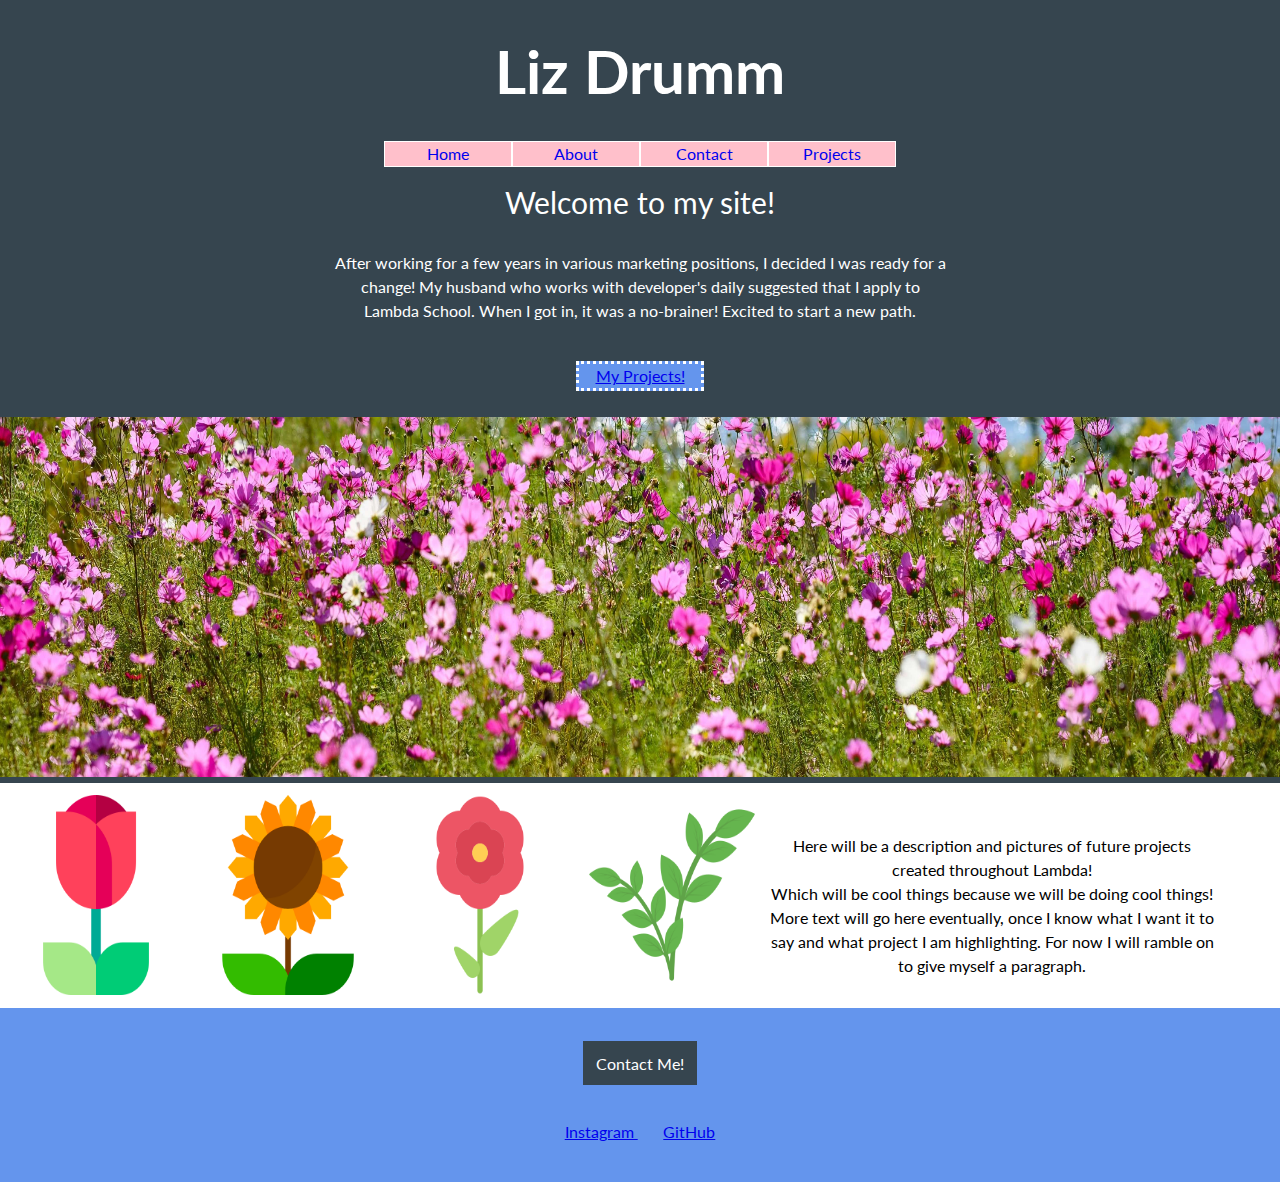
==== commit b047341a: "Downloaded pictures and resized them" ====
--- a/index.html
+++ b/index.html
@@ -30,30 +30,24 @@
       <div class= "linktoprojects">
         <a href="projects.html" class="project">My Projects!</a>
       </div>
-      <div class= "toppic" alt="field-of-flowers"></div>
+
+      <img src ="images/kouji-tsuru-vviVIqRH1sM-unsplash (1).jpg"  class = "toppic" alt ="field-of-flowers" />
+    
     </header>
 
     <section class="pics">
       <img
-        src="https://image.flaticon.com/icons/svg/2918/2918004.svg"
-        alt="tulip"
-      />
+        src="images/003-flower-1.png" alt="tulip"/>
       <img
-        src="https://image.flaticon.com/icons/svg/862/862857.svg"
-        alt="sunflower"
-      />
+        src="images/sunflower (1).png"alt="sunflower"/>
       <img
-        src="https://image.flaticon.com/icons/svg/2897/2897276.svg"
-        alt="peony"
-      />
+        src="images/002-flower.png"alt="peony"/>
       <img
-        src="https://image.flaticon.com/icons/svg/3090/3090490.svg"
-        alt="greenery"
-      />
+        src="images/006-flower-pot.png"alt="greenery"/>
       <p>
         Here will be a description and pictures of future projects created
         throughout Lambda! <br />
-        Which will be cool things because we will be doing cool things!
+        Which will be cool things because we will be doing cool things! More text will go here eventually, once I know what I want it to say and what project I am highlighting. For now I will ramble on to give myself a paragraph. 
       </p>
     </section>
 
--- a/style/index.css
+++ b/style/index.css
@@ -88,11 +88,8 @@
     }
 
     .toppic{
-        height:40vh;
-        background-image: url(https://images.unsplash.com/photo-1571413666114-1e5d1f2bad15?ixlib=rb-1.2.1&ixid=eyJhcHBfaWQiOjEyMDd9&auto=format&fit=crop&w=1504&q=80);
-        background-size: cover;
-        background-position:center bottom;
-        width:100%;
+        height: 40vh;
+        width: 100%;
     }
 
     .pics{
@@ -101,17 +98,20 @@
         width:100%;
         background:white;
     }
+ 
 
     .pics p{
         text-align:center;
-        margin: 0 auto;
-        padding-top: 5%; 
+        margin-bottom: 1%;
+        padding-top:4%; 
+        width: 35%;
+        
     }
 
     .pics img{
-        width: 10%; 
+        width: 15%; 
         height: 25vh;
-        padding: 0;
+        padding: 1%;
         display:flex;
     
     }
@@ -130,8 +130,7 @@
         background:#36454F;
         margin: 0 auto;
         width:60%;
-        line-height: 4;
-        margin-bottom:0;
+        line-height: 7;
         padding: 1%;
     }
 
@@ -151,13 +150,15 @@
 }
 
 .pics p{
-    width:35%;
+    width:45%;
     margin-bottom: 1%;
     padding: 2%;
 }
 
 .pics img{
-    width:15%;
+    width:16%;
+    height: 15vh;
+    margin-top: 5%; 
 }
  }
 
@@ -175,7 +176,10 @@
         width:70%;
         margin-bottom: 2%;
     }
-
+    .toppic{
+        height: 15vh;
+        width: 100%;
+    }
     .linktoprojects{
         display:none;
     }
@@ -188,8 +192,8 @@
     .pics img{
         margin-top: 2%;
         margin-bottom: 2%;
-        width: 35%;
-        height: 20vh;
+        width: 34%;
+        height: 15vh;
     }
 
     .pics p{
